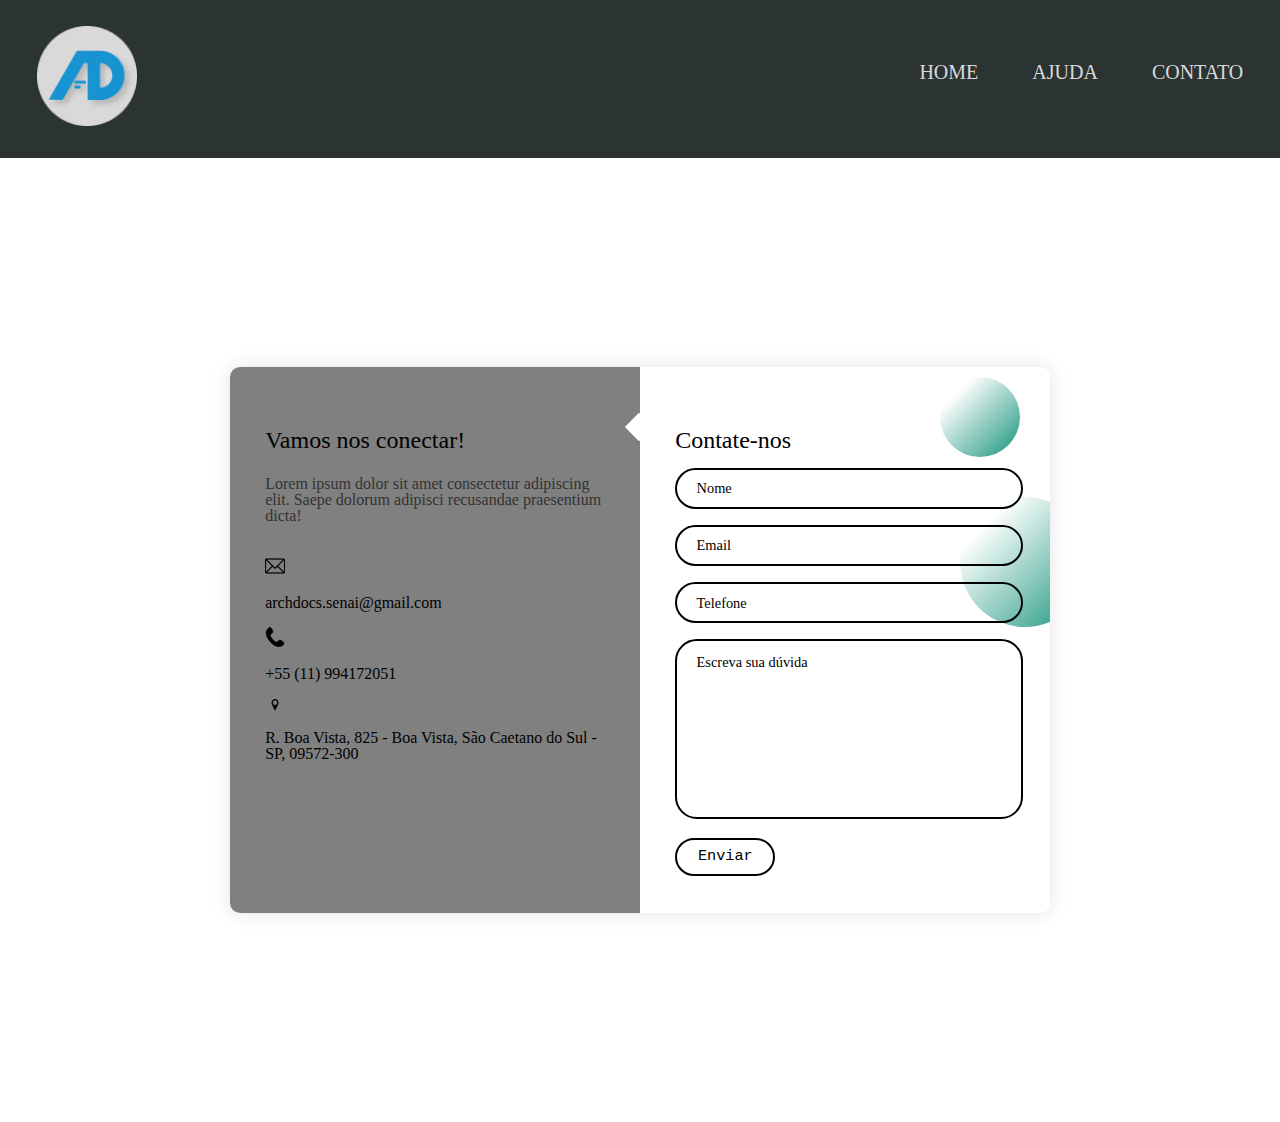
==== contato.html @ 268787a8 "Primeiro Commit" ====
<!DOCTYPE html>
<html lang="en">
    <head>
        <meta charset="UTF-8">
        <meta http-equiv="X-UA-Compatible" content="IE=edge">
        <meta name="viewport" content="width=device-width, initial-scale=1.0">
        <link rel="stylesheet" href="style.css">
        <title>Ajuda</title>
        <link rel="icon" href="logoArch.png" type="image">

        <body>
            <header>
                <div class="logo_site">
                    <a href="index.html" target="_blank">
                        <h1>
                            <img src="logoArch.png" title="logo" class="logo" width="100px" height="100px">
                        </h1>
                    </a>
                    <nav>
                        <ul>
                            <li><a href="index.html">Home</a></li>
                            <li><a href="ajuda.html">Ajuda</a></li>
                            <li><a href="CONTATO.html">Contato</a></li>
                        </ul>
                    </nav>
                </div>
            </header>

            <div class="container">
                <div class="form">
                    <div class="contact-info">
                        <h3 class="title">Vamos nos conectar!</h3>
                        <p class="text"> Lorem ipsum dolor sit amet consectetur adipiscing elit. Saepe dolorum adipisci recusandae praesentium dicta!</p>

                        <div class="info">
                            <div class="information">
                                <img src="email.png" class="icon" alt="">
                                <p>archdocs.senai@gmail.com</p>
                            </div>
                            <div class="information">
                                <img src="phone.png" class="icon" alt="">
                                <p>+55 (11) 994172051</p>
                            </div>
                            <div class="information">
                                <img src="maps.png" class="icon" alt="">
                                <p>R. Boa Vista, 825 - Boa Vista, São Caetano do Sul - SP, 09572-300</p>
                            </div>
                        </div>
                    </div>

                    <div class="contact-form">
                        <span class="circle one"></span>
                        <span class="circle two"></span>

                        <form action="contato.html">
                            <h3 class="title">Contate-nos</h3>
                            <div class="input-container">
                                <input type="text" name="name" class="input">
                                <label for="">Nome</label>
                                <span>Nome</span>
                            </div>
                            <div class="input-container">
                                <input type="email" name="email" class="input">
                                <label for="">Email</label>
                                <span>Email</span>
                            </div>
                            <div class="input-container">
                                <input type="tel" name="tel" class="input">
                                <label for="">Telefone</label>
                                <span>Telefone</span>
                            </div>
                            <div class="input-container textarea">
                                <textarea name="message" class="input"></textarea>
                                <label for="">Escreva sua dúvida</label>
                                <span>Escreva sua dúvida</span>
                            </div>
                            <input type="submit" value="Enviar" class="btn">
                        </form>
                    </div>
                </div>
            </div>

            <script src="script.js"></script>
        </body>
    </head>
</html>
---- style.css ----
/*capeta prego*/

body{
    margin: 0;
    padding: 0;
    border: 0;
    line-height: 1;
    font-family: "Sans-serif";
    background-image: url("arquivos-organizados.jpg");
    background-size: cover;
    background-repeat: no-repeat;
    background-attachment: fixed;
    background-position: center;
 }

 ::-webkit-scrollbar{
    width: 0;
 }

header{
    background: #2C3333;
    padding: 5px;
}

nav{
    position: absolute;
    top: 20px;
    right: 0px;
}

nav li{
    display: inline;
    margin: 0 0 0 50px;
}

nav a{
    text-transform: uppercase;
    color: #D9D9D9;
    font-weight: normal;
    font-size: 20px;
    text-decoration: none;
}

nav a:hover{
    color: #1793d1;
    text-decoration: dashed;
}

ul{
    list-style: none;
}

.logo_site{
    width: 95%;
    position: relative;
    margin: auto;
}

.titulo-principal{
    text-align: center;
    font-size: 2em;
    margin: 5em 0 1em;
    clear: left;
    color: white;
}

.principal{
    width: 940px;
    margin: 0 auto;
    padding: 1em 0;
    text-align: justify;
}

.principal strong{
    font-style: italic;
    font-weight: bold;
    color: white;
}

.map{
    padding: 3em 0;
    background: linear-gradient(#ffffff, #eeeeee);
}

.mapa-conteudo{
    width: 100px;
    padding: 1em 32em; 
    margin-bottom: 0em;
    border-radius: 20px;
}

.map p{
    margin: 0 0 2em;
    text-align: center;
    font-size: 16px;
}

.map h3{
    text-align: center;
    font-size: 2em;
    color: #1B1A17;
    margin-top: 5em;
}

.beneficios{
    padding: 3em 0;
    background: #eeeeee;
}

.tituloPrincipal{
    text-align: center;
    font-size: 36px;
}


.conteudoBeneficio{
    width: 700px;
    margin: 0 auto;
    margin-left: 620px;
}

.listaBeneficio{
    width: 50%;
    display: inline-block;
    vertical-align: top;
}

.imgBeneficios{
    width: 40%;
    opacity: 1;
    transition: 400ms;
    box-shadow: 10px 10px 5px 0px #a0a0a0;
    border-radius: 450px;
}


.img-beneficios:hover{
    opacity: 0.7;
}

.itens{
    line-height: 2;
    font-size: 16px;
    float: left;
}

.itens:before{
    content: "◈";
    font-weight: bold;
}

.itens:first-child{
    font-weight: bold;
}

.video{
    width: 560px;
    margin: 4em auto;
}


footer{
    text-align: center;
    background: #1793d1;
    padding: 40px 0;
}

.copyright{
    color: white;
    font-size: 13px;
    margin: 20px 0 0;
}

input, textarea{
    font-family: 'Courier New', Courier, monospace;
}

.container{
    position: relative;
    width: 95%;
    min-height: 100vh;
    padding: 2rem;
    overflow: hidden;
    display: flex;
    align-items: center;
    justify-content: center;
}

.form{
    width: 100%;
    max-width: 820px;
    border-radius: 10px;
    box-shadow: 0 0 20px 1px rgba(0, 0, 0, 0.1);
    z-index: 1000;
    overflow: hidden;
    display: grid;
    grid-template-columns: repeat(2, 1fr);
}
.contact-info{
    background-color: grey;
    position: relative;
}

.contact-form{
    background-color: #ffffff;
    position: relative;
}
.circle{
    width: 100px;
    height: 100px;
    border-radius: 50%;
    background: linear-gradient(135deg, transparent 20%, #149279);
    position: absolute;
}

.circle.one{
    width: 130px;
    height: 130px;
    top: 130px;
    right: -40px;
}
.circle.two{
    width: 80px;
    height: 80px;
    top: 10px;
    right: 30px;
}

.contact-form::before{
    content: "";
    position: absolute;
    width: 20px;
    height: 20px;
    background-color: white;
    transform: rotate(45deg);
    top: 50px;
    left: -11.5px;
}

form{
    padding: 2.3rem 2.2rem;
    z-index: 10;
    overflow: hidden;
    position: relative;
}

.title{
    color: black;
    font-weight: 500;
    font-size: 1.5rem;
    line-height: 1;
    margin-bottom: 0.7rem;
}

.input-container{
    position: relative;
    margin: 1rem 0;
}

.input{
    width: 90%;
    outline: none;
    border: 2px solid black;
    background: none;
    padding: 0.6rem 1.2rem;
    color: black;
    font-weight: 500;
    font-size: 0.95rem;
    letter-spacing: 0.5px;
    border-radius: 25px;
    transition: 0.3s;
}

textarea.input{
    padding: 0.8rem 1.2rem;
    min-height: 150px;
    border-radius: 22px;
    resize: none;
    overflow-y: auto;
}

.input-container label{
    position: absolute;
    top: 50%;
    left: 15px;
    transform: translateY(-50%);
    padding: 0 0.4rem;
    color: black;
    font-size: 0.9rem;
    font-weight: 400;
    pointer-events: none;
    z-index: 1000;
    transition: 0.5s;
}

.input-container.textarea label{
    top: 1rem;
    transform: translateY(0);
}

.btn{
    padding: 0.6rem 1.3rem;
    background-color: white;
    border: 2px solid black;
    font-size: 0.95rem;
    color: black;
    line-height: 1;
    border-radius: 25px;
    outline: none;
    cursor: pointer;
    transition: 0.3s;
}

.btn:hover{
    background-color: transparent;
    color: cyan;
}

.input-container span{
    position: absolute;
    top: 0;
    left: 25px;
    transform: translateY(-50%);
    font-size: 0.8rem;
    padding: 0 0.4rem;
    color: transparent;
    pointer-events: none;
    z-index: 500;
}

.input-container span:before,
.input-container span:after{
    content: "";
    position: absolute;
    width: 10%;
    opacity: 0;
    transition: 0.3s;
    height: 5px;
    background-color: white;
    top: 50%;
    transform: translateY(-50%);
}

.input-container span:before{
    left: 50%;
}

.input-container span:after{
    right: 50%;
}

.input-container.focus label{
    top: 0;
    transform: translateY(-50%);
    left: 25px;
    font-size: 0.8rem;
}

.input-container.focus span:before,
.input-container.focus span:after{
    width: 50%;
    opacity: 1;
}

.icon{
    width: 20px;
}

.contact-info{
    padding: 2.3rem 2.2rem;
    position: relative ;
}

.contact-info .title{
    color: black;
}

.text{
    color: #333;
    margin: 1.5rem 0 2rem 0;
}
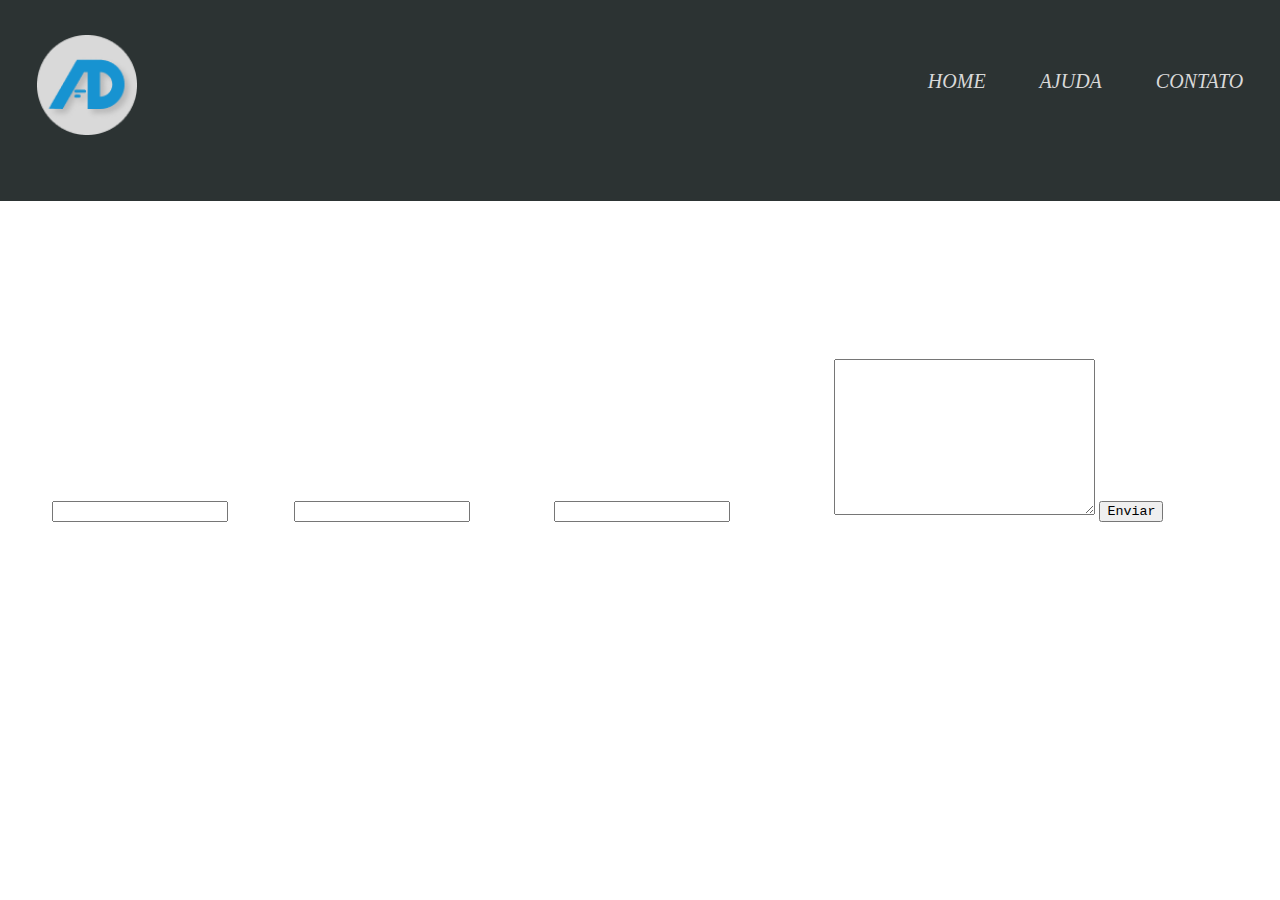
==== commit 926b62fa: "comit de nova página de contato" ====
--- a/contato.html
+++ b/contato.html
@@ -27,59 +27,20 @@
             </header>
 
             <div class="container">
-                <div class="form">
-                    <div class="contact-info">
-                        <h3 class="title">Vamos nos conectar!</h3>
-                        <p class="text"> Lorem ipsum dolor sit amet consectetur adipiscing elit. Saepe dolorum adipisci recusandae praesentium dicta!</p>
-
-                        <div class="info">
-                            <div class="information">
-                                <img src="email.png" class="icon" alt="">
-                                <p>archdocs.senai@gmail.com</p>
-                            </div>
-                            <div class="information">
-                                <img src="phone.png" class="icon" alt="">
-                                <p>+55 (11) 994172051</p>
-                            </div>
-                            <div class="information">
-                                <img src="maps.png" class="icon" alt="">
-                                <p>R. Boa Vista, 825 - Boa Vista, São Caetano do Sul - SP, 09572-300</p>
-                            </div>
-                        </div>
-                    </div>
-
-                    <div class="contact-form">
-                        <span class="circle one"></span>
-                        <span class="circle two"></span>
-
-                        <form action="contato.html">
-                            <h3 class="title">Contate-nos</h3>
-                            <div class="input-container">
-                                <input type="text" name="name" class="input">
-                                <label for="">Nome</label>
-                                <span>Nome</span>
-                            </div>
-                            <div class="input-container">
-                                <input type="email" name="email" class="input">
-                                <label for="">Email</label>
-                                <span>Email</span>
-                            </div>
-                            <div class="input-container">
-                                <input type="tel" name="tel" class="input">
-                                <label for="">Telefone</label>
-                                <span>Telefone</span>
-                            </div>
-                            <div class="input-container textarea">
-                                <textarea name="message" class="input"></textarea>
-                                <label for="">Escreva sua dúvida</label>
-                                <span>Escreva sua dúvida</span>
-                            </div>
-                            <input type="submit" value="Enviar" class="btn">
-                        </form>
-                    </div>
-                </div>
+                <h1>Entre em contato!</h1>
+                <p>Tem alguma dúvida? Precisa de ajuda com a aplicação? Entre em contato conosco para ajudar-mos!</p>
+                <form action="email.php">
+                    <label class="labels" for="name">Nome:</label>
+                    <input type="text" name="name" id="name">
+                    <label class="labels" for="email">Email:</label>
+                    <input type="email" name="email" id="email">
+                    <label class="labels" for="subject">Assunto:</label>
+                    <input type="text" name="subject" id="subject">
+                    <label class="labels" for="message">Menssagem:</label>
+                    <textarea name="message" cols="30" rows="10"></textarea>
+                    <input type="submit" value="Enviar">
+                </form>
             </div>
-
             <script src="script.js"></script>
         </body>
     </head>
--- a/style.css
+++ b/style.css
@@ -176,14 +176,8 @@
 }
 
 .container{
-    position: relative;
-    width: 95%;
-    min-height: 100vh;
-    padding: 2rem;
-    overflow: hidden;
-    display: flex;
-    align-items: center;
-    justify-content: center;
+    max-width: 1320px;
+    
 }
 
 .form{
@@ -196,186 +190,30 @@
     display: grid;
     grid-template-columns: repeat(2, 1fr);
 }
-.contact-info{
-    background-color: grey;
-    position: relative;
-}
-
-.contact-form{
-    background-color: #ffffff;
-    position: relative;
-}
-.circle{
-    width: 100px;
-    height: 100px;
-    border-radius: 50%;
-    background: linear-gradient(135deg, transparent 20%, #149279);
-    position: absolute;
-}
-
-.circle.one{
-    width: 130px;
-    height: 130px;
-    top: 130px;
-    right: -40px;
-}
-.circle.two{
-    width: 80px;
-    height: 80px;
-    top: 10px;
-    right: 30px;
-}
-
-.contact-form::before{
-    content: "";
-    position: absolute;
-    width: 20px;
-    height: 20px;
-    background-color: white;
-    transform: rotate(45deg);
-    top: 50px;
-    left: -11.5px;
-}
-
-form{
-    padding: 2.3rem 2.2rem;
-    z-index: 10;
-    overflow: hidden;
-    position: relative;
-}
-
-.title{
-    color: black;
-    font-weight: 500;
-    font-size: 1.5rem;
-    line-height: 1;
-    margin-bottom: 0.7rem;
-}
-
-.input-container{
-    position: relative;
-    margin: 1rem 0;
-}
-
-.input{
-    width: 90%;
-    outline: none;
-    border: 2px solid black;
-    background: none;
-    padding: 0.6rem 1.2rem;
-    color: black;
-    font-weight: 500;
-    font-size: 0.95rem;
-    letter-spacing: 0.5px;
-    border-radius: 25px;
-    transition: 0.3s;
-}
-
-textarea.input{
-    padding: 0.8rem 1.2rem;
-    min-height: 150px;
-    border-radius: 22px;
-    resize: none;
-    overflow-y: auto;
-}
-
-.input-container label{
-    position: absolute;
-    top: 50%;
-    left: 15px;
-    transform: translateY(-50%);
-    padding: 0 0.4rem;
-    color: black;
-    font-size: 0.9rem;
-    font-weight: 400;
-    pointer-events: none;
-    z-index: 1000;
-    transition: 0.5s;
-}
-
-.input-container.textarea label{
-    top: 1rem;
-    transform: translateY(0);
-}
-
-.btn{
-    padding: 0.6rem 1.3rem;
-    background-color: white;
-    border: 2px solid black;
-    font-size: 0.95rem;
-    color: black;
-    line-height: 1;
-    border-radius: 25px;
-    outline: none;
-    cursor: pointer;
-    transition: 0.3s;
-}
-
-.btn:hover{
-    background-color: transparent;
-    color: cyan;
-}
-
-.input-container span{
-    position: absolute;
-    top: 0;
-    left: 25px;
-    transform: translateY(-50%);
-    font-size: 0.8rem;
-    padding: 0 0.4rem;
-    color: transparent;
-    pointer-events: none;
-    z-index: 500;
-}
-
-.input-container span:before,
-.input-container span:after{
-    content: "";
-    position: absolute;
-    width: 10%;
-    opacity: 0;
-    transition: 0.3s;
-    height: 5px;
-    background-color: white;
-    top: 50%;
-    transform: translateY(-50%);
-}
-
-.input-container span:before{
-    left: 50%;
-}
-
-.input-container span:after{
-    right: 50%;
-}
-
-.input-container.focus label{
-    top: 0;
-    transform: translateY(-50%);
-    left: 25px;
-    font-size: 0.8rem;
-}
-
-.input-container.focus span:before,
-.input-container.focus span:after{
-    width: 50%;
-    opacity: 1;
-}
-
-.icon{
-    width: 20px;
-}
-
-.contact-info{
-    padding: 2.3rem 2.2rem;
-    position: relative ;
-}
-
-.contact-info .title{
-    color: black;
-}
-
-.text{
-    color: #333;
-    margin: 1.5rem 0 2rem 0;
-}+
+a{
+    color: grey;
+    font-style: italic;
+}
+
+a:hover{
+    color: white;
+}
+
+.labels{
+    color: white;
+    font-family: 'Courier New', Courier, monospace;
+}
+
+h1{
+    font-size: 45px;
+    color: white;
+    font-weight: 600;
+    padding-bottom: 20px;
+    font-family: 'Courier New', Courier, monospace;
+}
+
+p{
+    color: white;
+    font-family: 'Courier New', Courier, monospace;
+}
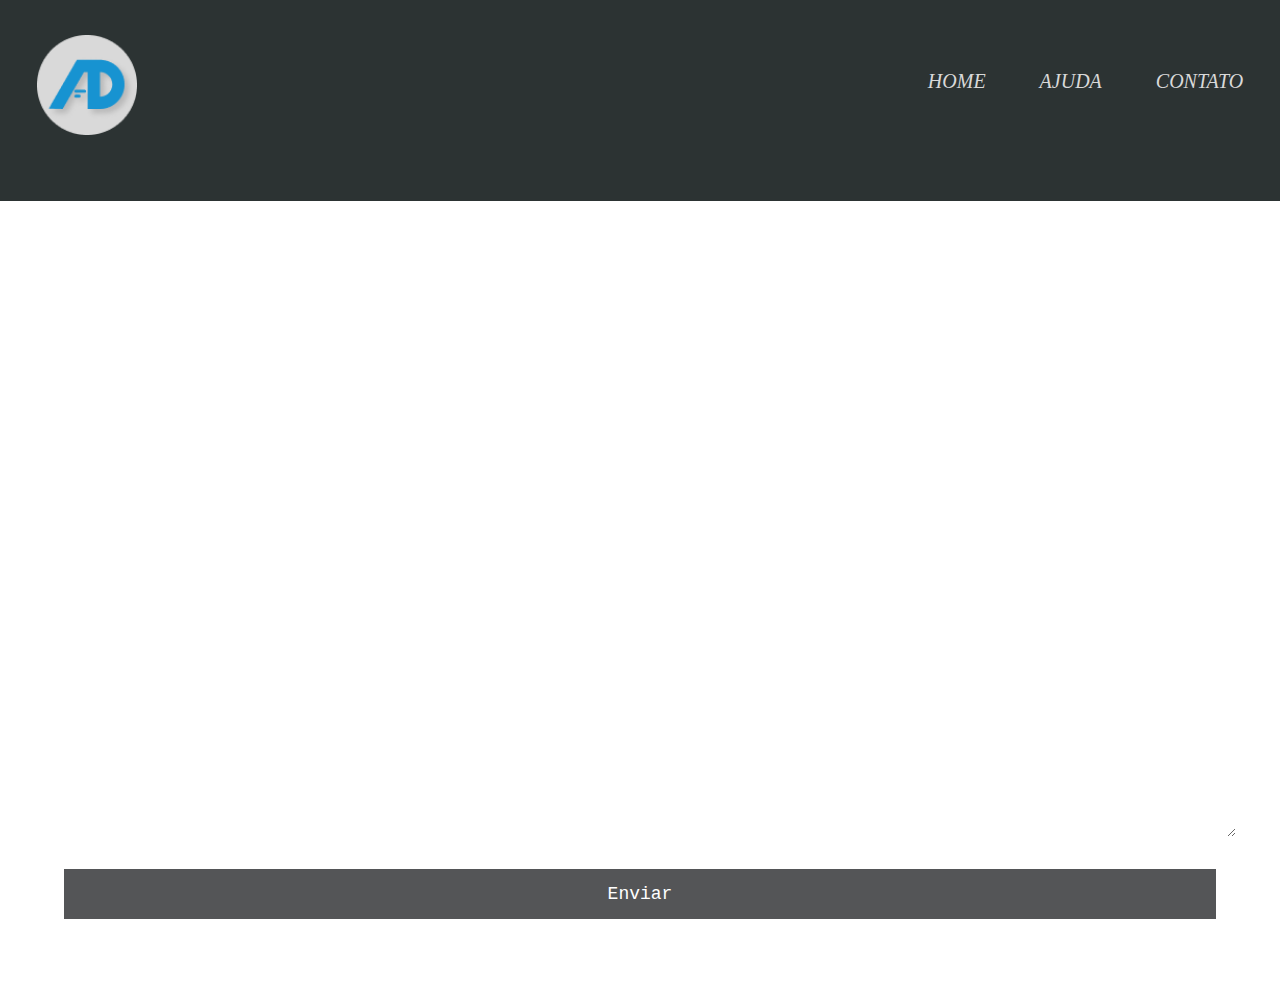
==== commit 9ee33d89: "mudanças de última hora" ====
--- a/contato.html
+++ b/contato.html
@@ -29,15 +29,15 @@
             <div class="container">
                 <h1>Entre em contato!</h1>
                 <p>Tem alguma dúvida? Precisa de ajuda com a aplicação? Entre em contato conosco para ajudar-mos!</p>
-                <form action="email.php">
+                <form action="email.php" method="post">
                     <label class="labels" for="name">Nome:</label>
-                    <input type="text" name="name" id="name">
+                    <input type="text" name="name" id="name" required>
                     <label class="labels" for="email">Email:</label>
-                    <input type="email" name="email" id="email">
+                    <input type="email" name="email" id="email" required>
                     <label class="labels" for="subject">Assunto:</label>
-                    <input type="text" name="subject" id="subject">
-                    <label class="labels" for="message">Menssagem:</label>
-                    <textarea name="message" cols="30" rows="10"></textarea>
+                    <input type="text" name="subject" id="subject" required>
+                    <label class="labels" for="message">Mensagem:</label>
+                    <textarea name="message" cols="30" rows="10" required></textarea>
                     <input type="submit" value="Enviar">
                 </form>
             </div>
--- a/style.css
+++ b/style.css
@@ -84,7 +84,7 @@
 
 .mapa-conteudo{
     width: 100px;
-    padding: 1em 32em; 
+    padding-left: 250px;
     margin-bottom: 0em;
     border-radius: 20px;
 }
@@ -116,7 +116,7 @@
 .conteudoBeneficio{
     width: 700px;
     margin: 0 auto;
-    margin-left: 620px;
+    margin-left: 400px;
 }
 
 .listaBeneficio{
@@ -173,26 +173,30 @@
 
 input, textarea{
     font-family: 'Courier New', Courier, monospace;
+    display: block;
+    margin: 0 auto;
+    width: 100%;
+    color: #828282;
+    color: white;
+    font-size: 18px;
+    padding: 10px;
 }
 
 .container{
     max-width: 1320px;
-    
+    margin: 0 auto;
+    padding: 5%;
 }
 
 .form{
-    width: 100%;
-    max-width: 820px;
-    border-radius: 10px;
-    box-shadow: 0 0 20px 1px rgba(0, 0, 0, 0.1);
-    z-index: 1000;
-    overflow: hidden;
-    display: grid;
-    grid-template-columns: repeat(2, 1fr);
+    margin: 0 auto;
+    max-width: 500px;
+    text-align: left;
+    padding: 20px;
 }
 
 a{
-    color: grey;
+    color: white;
     font-style: italic;
 }
 
@@ -217,3 +221,29 @@
     color: white;
     font-family: 'Courier New', Courier, monospace;
 }
+
+input,textarea,labels{
+    background-color: transparent;
+    border: 0;
+    border-bottom: 2px solid white;
+}
+
+input[type=submit]{
+    background-color: #545557;
+    padding: 15px 0;
+    color: white;
+    font-size: 18px;
+    border-bottom: none;
+    margin-top: 30px;
+    cursor: pointer;
+    transition: all .3s ease;
+}
+
+input[type=submit]:hover{
+    background: #ffffff;
+    color: #1b1c1e;
+}
+
+input:focus,textarea:focus{
+    outline: 1px solid white;
+}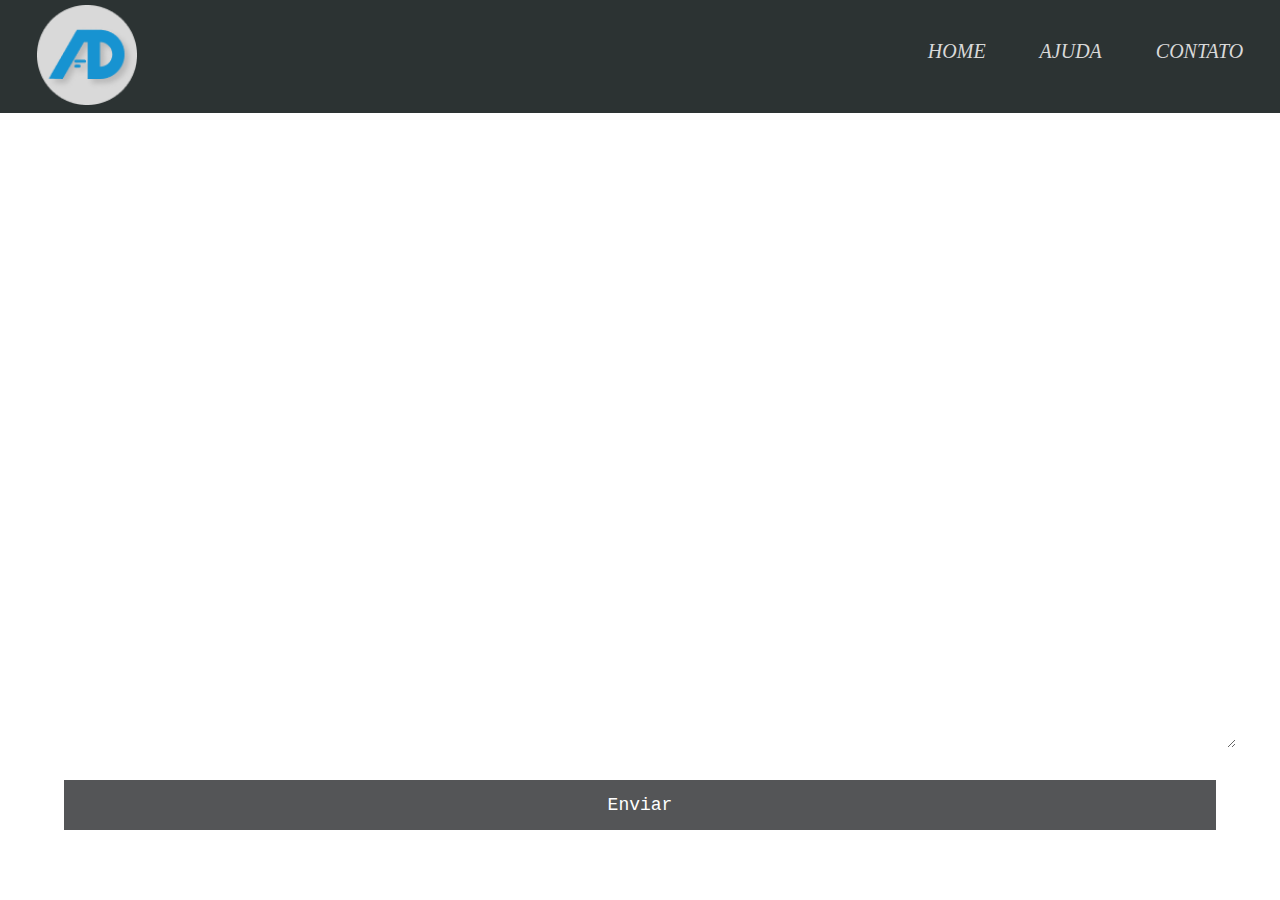
==== commit e574a1b7: "final" ====
--- a/contato.html
+++ b/contato.html
@@ -12,9 +12,9 @@
             <header>
                 <div class="logo_site">
                     <a href="index.html" target="_blank">
-                        <h1>
+
                             <img src="logoArch.png" title="logo" class="logo" width="100px" height="100px">
-                        </h1>
+
                     </a>
                     <nav>
                         <ul>
--- a/style.css
+++ b/style.css
@@ -79,12 +79,11 @@
 
 .map{
     padding: 3em 0;
-    background: linear-gradient(#ffffff, #eeeeee);
 }
 
 .mapa-conteudo{
-    width: 100px;
-    padding-left: 250px;
+    width: 3em;
+    padding-left: 32em;
     margin-bottom: 0em;
     border-radius: 20px;
 }
@@ -98,7 +97,7 @@
 .map h3{
     text-align: center;
     font-size: 2em;
-    color: #1B1A17;
+    color: white;
     margin-top: 5em;
 }
 
@@ -116,7 +115,7 @@
 .conteudoBeneficio{
     width: 700px;
     margin: 0 auto;
-    margin-left: 400px;
+    margin-left: 40em;
 }
 
 .listaBeneficio{
